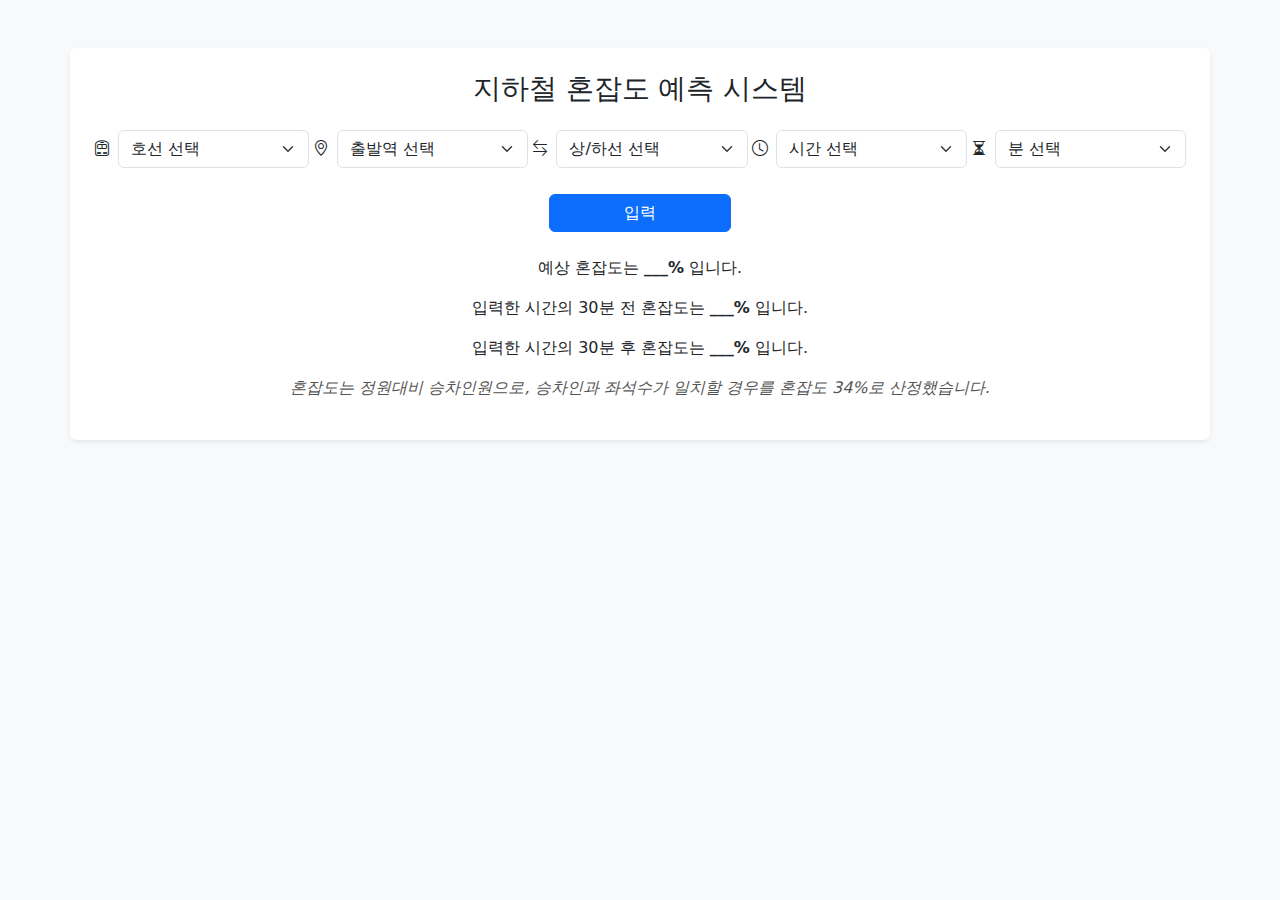
==== index.html @ bf26669a "Initial commit" ====
<!DOCTYPE html>
<html lang="en">
<head>
    <meta charset="UTF-8">
    <meta name="viewport" content="width=device-width, initial-scale=1.0">
    <title>지하철 혼잡도 예측 시스템</title>
    <link href="https://cdn.jsdelivr.net/npm/bootstrap@5.3.0/dist/css/bootstrap.min.css" rel="stylesheet">
    <link rel="stylesheet" href="https://cdn.jsdelivr.net/npm/bootstrap-icons/font/bootstrap-icons.css">
    <style>
        .info-text {
            font-style: italic;
            color: #555;
        }
        .mb-4 {
            text-align: center;
        }
        .btn-primary {
            margin-top: 10px;
        }
        .contents-text {
            text-align: center;
        }
        .dropdown-label {
            display: flex;
            align-items: center;
            gap: 8px;
        }
        .form-select {
            width: 100%;
        }
    </style>
</head>
<body class="p-5 bg-light">
    <div class="container bg-white p-4 rounded shadow-sm">
        <h3 class="mb-4">지하철 혼잡도 예측 시스템</h3>
        <div class="row g-1 mb-3">
            <div class="col">
                <div class="dropdown-label">
                    <i class="bi bi-train-front"></i>
                    <select id="line-select" class="form-select" onchange="updateStationOptions(); updateDirectionOptions();">
                        <option selected>호선 선택</option>
                        <option value="1">1호선</option>
                        <option value="2">2호선</option>
                        <option value="3">3호선</option>
                        <option value="4">4호선</option>
                        <option value="5">5호선</option>
                        <option value="6">6호선</option>
                        <option value="7">7호선</option>
                        <option value="8">8호선</option>
                    </select>
                </div>
            </div>
            <div class="col">
                <div class="dropdown-label">
                    <i class="bi bi-geo-alt"></i>
                    <select id="station-select" class="form-select">
                        <option selected>출발역 선택</option>
                    </select>
                </div>
            </div>
            <div class="col">
                <div class="dropdown-label">
                    <i class="bi bi-arrow-left-right"></i>
                    <select id="direction-select" class="form-select">
                        <option selected>상/하선 선택</option>
                    </select>
                </div>
            </div>
            <div class="col">
                <div class="dropdown-label">
                    <i class="bi bi-clock"></i>
                    <select id="time-select" class="form-select">
                        <option selected>시간 선택</option>
                        <option>5시</option>
                        <option>6시</option>
                        <option>7시</option>
                        <option>8시</option>
                        <option>9시</option>
                        <option>10시</option>
                        <option>11시</option>
                        <option>12시</option>
                        <option>13시</option>
                        <option>14시</option>
                        <option>15시</option>
                        <option>16시</option>
                        <option>17시</option>
                        <option>18시</option>
                        <option>19시</option>
                        <option>20시</option>
                        <option>21시</option>
                        <option>22시</option>
                        <option>23시</option>
                    </select>
                </div>
            </div>
            <div class="col">
                <div class="dropdown-label">
                    <i class="bi bi-hourglass-split"></i>
                    <select id="minute-select" class="form-select">
                        <option selected>분 선택</option>
                        <option>00분</option>
                        <option>30분</option>
                    </select>
                </div>
            </div>
        </div>
        <div class="col-md-2 mx-auto">
            <button class="btn btn-primary w-100">입력</button>
        </div>
        <div class="contents-text">
            <p class="mt-4">예상 혼잡도는 <span class="fw-bold">___%</span> 입니다.</p>
            <p>입력한 시간의 30분 전 혼잡도는 <span class="fw-bold">___%</span> 입니다.</p>
            <p>입력한 시간의 30분 후 혼잡도는 <span class="fw-bold">___%</span> 입니다.</p>
            <p class="info-text mt-3">혼잡도는 정원대비 승차인원으로, 승차인과 좌석수가 일치할 경우를 혼잡도 34%로 산정했습니다.</p>
        </div>
    </div>

    <script>
        const stationsByLine = {
            "1": ["청량리역", "제기동역", "신설동역", "동묘앞역", "동대문역", "종로5가역", "종로3가역", "종각역", "시청역", "서울역"],
            "2": ["성수역", "뚝섬역", "한양대역", "왕십리역", "상왕십리역", "신당역", "동대문역사문화공원역", "을지로4가역", "을지로3가역", "을지로입구역",
                "시청역", "충정로역", "아현역", "이대역", "신촌(지하)역", "홍대입구역", "합정역", "당산역", "영등포구청역", "문래역", "신도림역",
                "대림역", "구로디지털단지역", "신대방역", "신림역", "봉천역", "서울대입구역", "낙성대역", "사당역", "방배역", "서초역", "교대역", 
                "강남역", "역삼역", "선릉역", "삼성역", "종합운동장역", "잠실새내역", "잠실역", "잠실나루역", "강변역", "구의역", "건대입구역", 
                "성수역", "용답역", "신답역", "용두역", "신설동역"],
            "3": ["지축역", "구파발역", "연신내역", "불광역", "녹번역", "홍제역", "무악재역", "독립문역", "경복궁역", "안국역", "종로3가역",
                "을지로3가역", "충무로역", "동대입구역", "약수역", "금호역", "옥수역", "압구정역", "신사역", "잠원역", "고속터미널역", 
                "교대역", "남부터미널역", "양재역", "매봉역", "도곡역", "대치역", "학여울역", "대청역", "일원역", "수서역", "가락시장역",
                "경찰병원역", "오금역"],
            "4": ["당고개역", "상계역", "노원역", "창동역", "쌍문역", "수유역", "미아역", "미아사거리역", "길음역", "성신여대입구역", 
                "한성대입구역", "혜화역", "동대문역", "동대문역사문화공원역", "충무로역", "명동역", "회현역", "서울역", "숙대입구역", 
                "삼각지역", "신용산역", "이촌역", "동작역", "총신대입구역", "사당역", "남태령역"],
            "5": ["방화역", "개화산역", "김포공항역", "송정역", "마곡역", "발산역", "우장산역", "화곡역", "까치산역", "신정역", "목동역", 
                "오목교역", "양평역", "영등포구청역", "영등포시장역", "신길역", "여의도역", "여의나루역", "마포역", "공덕역", 
                "애오개역", "충정로역", "서대문역", "광화문역", "종로3가역", "을지로4가역", "동대문역사문화공원역", "청구역", 
                "신금호역", "행당역", "왕십리역", "마장역", "답십리역", "장한평역", "군자역", "아차산역", "광나루역", "천호역", "강동(하남)역", 
                "길동역", "굽은다리역", "명일역", "고덕역", "상일동역", "강일역", "미사역", "하남풍산역", "하남시청역", "하남검단산역", 
                "강동(마천)역", "둔촌동역", "올림픽공원(한국체대)역", "방이역", "오금역", "개롱역", "거여역", "마천역"],
            "6": ["응암역", "역촌역", "불광역", "독바위역", "연신내역", "구산역", "새절역", "증산역", "디지털미디어시티역", "월드컵경기장역", 
                "마포구청역", "망원역", "합정역", "상수역", "광흥창역", "대흥역", "공덕역", "효창공원앞역", "삼각지역", "녹사평역", "이태원역",
                "한강진역", "버티고개역", "약수역", "청구역", "신당역", "동묘앞역", "창신역", "보문역", "안암역", "고려대역", "월곡역", "상월곡역", 
                "돌곶이역", "석계역", "태릉입구역", "화랑대역", "봉화산역", "신내역"],
            "7": ["장암역", "도봉산역", "수락산역", "마들역", "노원역", "중계역", "하계역", "공릉역", "태릉입구역", "먹골역", "중화역", "상봉역", 
                "면목역", "사가정역", "용마산역", "중곡역", "군자역", "어린이대공원역", "건대입구역", "자양(뚝섬한강공원)역", "청담역", 
                "강남구청역", "학동역", "논현역", "반포역", "고속터미널역", "내방역", "총신대입구역", "남성역", "숭실대입구역", "상도역", 
                "장승배기역", "신대방삼거리역", "보라매역", "신풍역", "대림역", "남구로역", "가산디지털단지역", "철산역", "광명사거리역", 
                "천왕역", "온수역"],
            "8": ["암사역사공원역", "암사역", "천호역", "강동구청역", "몽촌토성역", "잠실역", "석촌역", "송파역", "가락시장역", "문정역", 
                "장지역", "복정역", "남위례역", "산성역", "남한산성입구역", "단대오거리역", "신흥역", "수진역", "모란역"]
        };
        const directionsByLine = {
            "1": ["상선", "하선"],
            "2": ["내선", "외선"],
            "3": ["상선", "하선"],
            "4": ["상선", "하선"],
            "5": ["상선", "하선"],
            "6": ["상선", "하선"],
            "7": ["상선", "하선"],
            "8": ["상선", "하선"]
        };

        function updateStationOptions() {
            const lineSelect = document.getElementById("line-select");
            const stationSelect = document.getElementById("station-select");
            const selectedLine = lineSelect.value;

            stationSelect.innerHTML = '<option selected>출발역 선택</option>';

            if (stationsByLine[selectedLine]) {
                stationsByLine[selectedLine].forEach(station => {
                    const option = document.createElement("option");
                    option.value = station;
                    option.textContent = station;
                    stationSelect.appendChild(option);
                }); 
            }
        }

        function updateDirectionOptions() {
            const lineSelect = document.getElementById("line-select");
            const directionSelect = document.getElementById("direction-select");
            const selectedLine = lineSelect.value;

            directionSelect.innerHTML = '<option selected>상/하선 선택</option>';

            if (directionsByLine[selectedLine]) {
                directionsByLine[selectedLine].forEach(direction => {
                    const option = document.createElement("option");
                    option.value = direction;
                    option.textContent = direction;
                    directionSelect.appendChild(option);
                });
            }
        }
    </script>

    <script src="https://cdn.jsdelivr.net/npm/bootstrap@5.3.0/dist/js/bootstrap.bundle.min.js"></script>
</body>
</html>
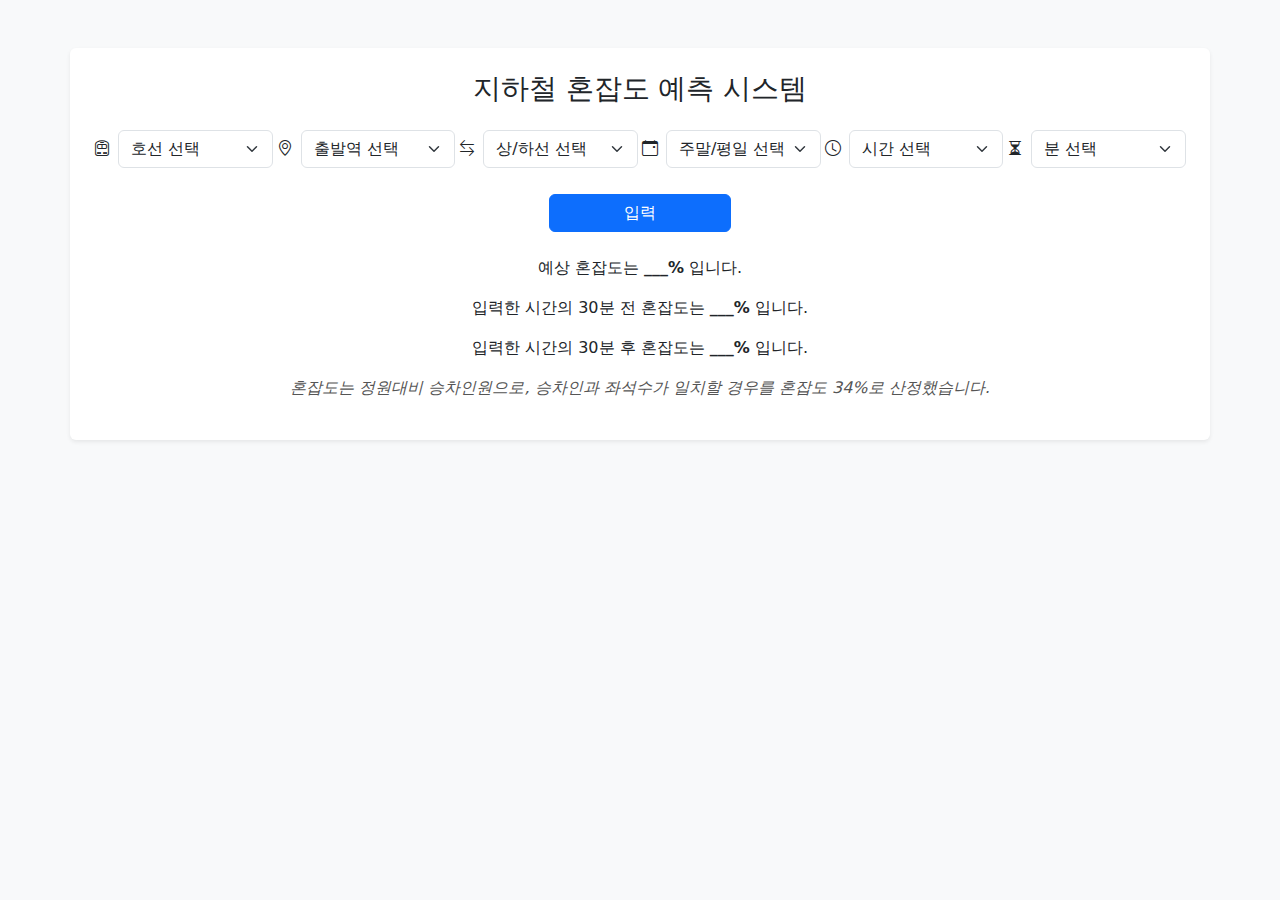
==== commit e6bf0d49: "평일/주말 항목 추가 및 업데이트" ====
--- a/index.html
+++ b/index.html
@@ -63,6 +63,16 @@
                     <i class="bi bi-arrow-left-right"></i>
                     <select id="direction-select" class="form-select">
                         <option selected>상/하선 선택</option>
+                    </select>
+                </div>
+            </div>
+            <div class="col">
+                <div class="dropdown-label">
+                    <i class="bi bi-calendar-event"></i>
+                    <select id="day-type-select" class="form-select">
+                        <option selected>주말/평일 선택</option>
+                        <option value="weekday">평일</option>
+                        <option value="weekend">주말</option>
                     </select>
                 </div>
             </div>
